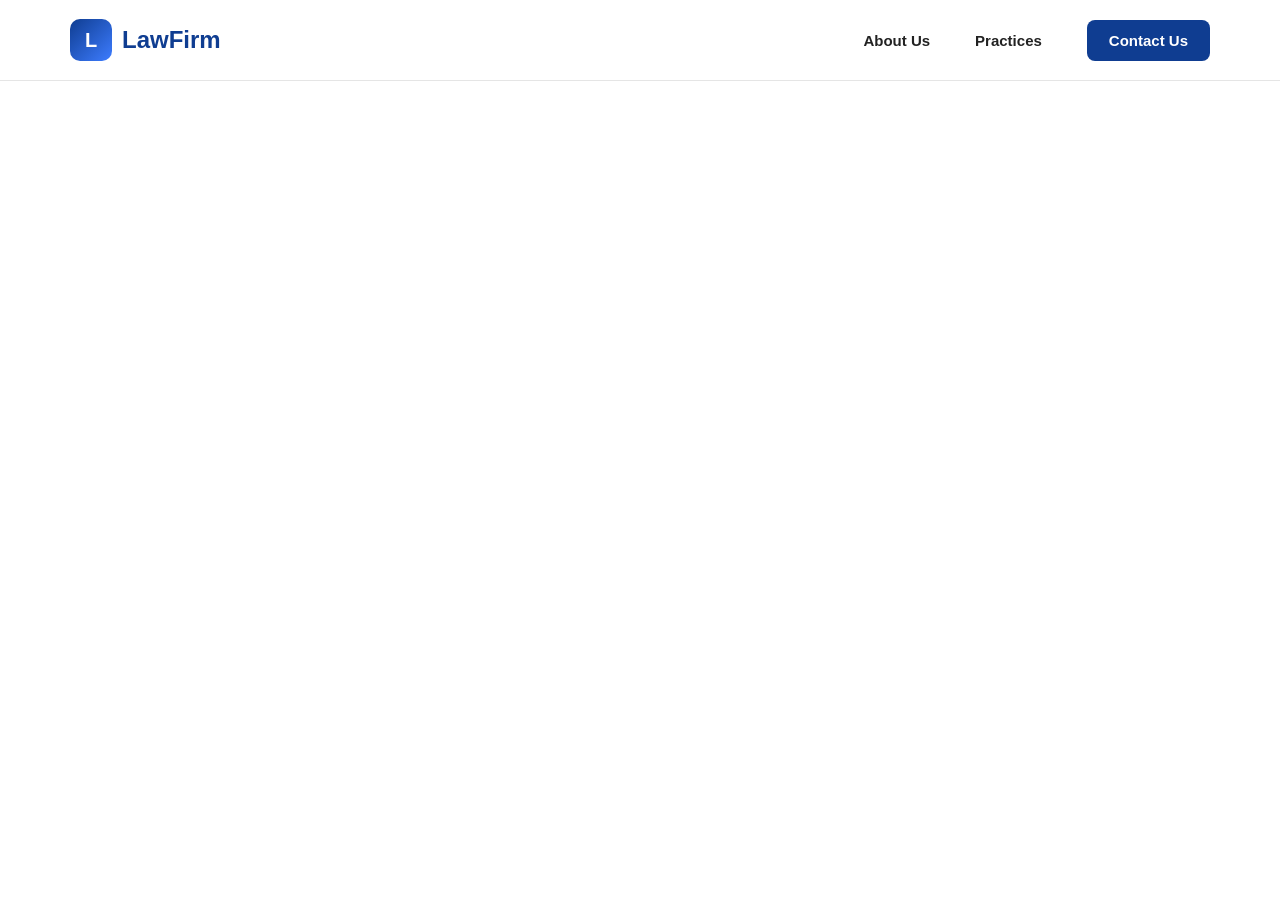
==== About Us.html @ e4247293 "Add files via upload add files" ====
<!DOCTYPE html>
<html lang="en">
<head>
    <meta charset="UTF-8">
    <title>About Us</title>
    <link rel="stylesheet" href="style.css">
</head>

<body>

    <header>
        <nav class="navbar">

            <a href="#" class="logo">
                <div class="logo-icon">L</div>
                <div class="logo-text">LawFirm</div>
            </a>

            <div class="nav-wrapper">
                <ul class="nav-links" id="navLinks">
                    <li>
                        <a href="#">About Us</a>
                        <div class="mega-menu">
                            <div class="mega-column">
                                <h3>Our Firm</h3>
                                <a href="#">Who We Are</a>
                                <a href="#">History</a>
                                <a href="#">Mission & Vision</a>
                            </div>
                            <div class="mega-column">
                                <h3>Leadership</h3>
                                <a href="#">Partners</a>
                                <a href="#">Attorneys</a>
                                <a href="#">Careers</a>
                            </div>
                            <div class="mega-column">
                                <h3>Resources</h3>
                                <a href="#">News</a>
                                <a href="#">Insights</a>
                                <a href="#">Events</a>
                            </div>
                        </div>
                    </li>

                    <li>
                        <a href="#">Practices</a>
                        <div class="mega-menu">
                            <div class="mega-column">
                                <h3>Corporate</h3>
                                <a href="#">Business Law</a>
                                <a href="#">Mergers</a>
                                <a href="#">Contracts</a>
                            </div>
                            <div class="mega-column">
                                <h3>Litigation</h3>
                                <a href="#">Civil Litigation</a>
                                <a href="#">Commercial Disputes</a>
                                <a href="#">Arbitration</a>
                            </div>
                            <div class="mega-column">
                                <h3>Specialized</h3>
                                <a href="#">Tax Law</a>
                                <a href="#">IP Law</a>
                                <a href="#">Data Privacy</a>
                            </div>
                        </div>
                    </li>

                    <li>
                        <a href="#" class="contact-btn">Contact Us</a>
                    </li>
                </ul>

                <span class="nav-indicator" id="navIndicator"></span>
            </div>

        </nav>
    </header>
    <section class="about">
    </section>
    <script src="script.js"></script>
</body>
</html>
---- style.css ----
* {
    margin: 0;
    padding: 0;
    box-sizing: border-box;
}

body {
    font-family: Arial, sans-serif;
}

header {
    background: #fff;
    border-bottom: 1px solid #e5e5e5;
    position: sticky;
    top: 0;
    z-index: 999;
}

.navbar {
    max-width: 1200px;
    height: 80px;
    margin: auto;
    padding: 0 30px;
    display: flex;
    align-items: center;
    justify-content: space-between;
}

.logo {
    display: flex;
    align-items: center;
    gap: 10px;
    text-decoration: none;
}

.logo-icon {
    width: 42px;
    height: 42px;
    border-radius: 10px;
    background: linear-gradient(135deg, #0f3d91, #3d7cff);
    color: white;
    display: grid;
    place-items: center;
    font-weight: bold;
    font-size: 20px;
}

.logo-text {
    font-size: 24px;
    font-weight: 700;
    color: #0f3d91;
}

.nav-wrapper {
    position: relative;
}

.nav-links {
    list-style: none;
    display: flex;
    align-items: center;
    gap: 45px;
}

    .nav-links > li {
        position: relative;
    }

        .nav-links > li > a {
            text-decoration: none;
            color: #222;
            font-weight: 600;
            font-size: 15px;
            padding: 30px 0;
            display: block;
            transition: color 0.3s ease;
        }

        .nav-links > li:hover > a {
            color: #0f3d91;
        }

/* Single moving underline */
.nav-indicator {
    position: absolute;
    bottom: 18px;
    left: 0;
    height: 3px;
    width: 0;
    background: #0f3d91;
    border-radius: 999px;
    opacity: 0;
    transition: left 0.35s cubic-bezier(.22,.61,.36,1), width 0.35s cubic-bezier(.22,.61,.36,1), opacity 0.2s ease;
}

/* Contact button */
.contact-btn {
    background: #0f3d91;
    color: #fff !important;
    padding: 12px 22px !important;
    border-radius: 8px;
}

    .contact-btn:hover {
        background: #2457c5;
    }

/* Mega menu */
.mega-menu {
    position: absolute;
    top: 100%;
    left: 50%;
    width: 850px;
    padding: 30px;
    background: #fff;
    border-radius: 12px;
    box-shadow: 0 10px 40px rgba(0,0,0,.12);
    display: grid;
    grid-template-columns: repeat(3, 1fr);
    gap: 30px;
    opacity: 0;
    visibility: hidden;
    transform: translateX(-50%) translateY(15px);
    transition: 0.3s ease;
}

.nav-links li:hover .mega-menu {
    opacity: 1;
    visibility: visible;
    transform: translateX(-50%) translateY(0);
}

.mega-column h3 {
    color: #0f3d91;
    margin-bottom: 15px;
    font-size: 16px;
}

.mega-column a {
    display: block;
    text-decoration: none;
    color: #555;
    padding: 8px 0;
    transition: 0.3s ease;
}

    .mega-column a:hover {
        color: #0f3d91;
        padding-left: 6px;
    }

@media (max-width: 768px) {
    .navbar {
        height: auto;
        flex-direction: column;
        align-items: flex-start;
        padding: 20px;
    }

    .nav-wrapper,
    .nav-links {
        width: 100%;
    }

    .nav-links {
        flex-direction: column;
        align-items: flex-start;
        gap: 0;
        margin-top: 20px;
    }

        .nav-links li,
        .nav-links li a {
            width: 100%;
        }

            .nav-links li a {
                padding: 15px 0;
            }

    .nav-indicator {
        display: none;
    }

    .mega-menu {
        position: static;
        width: 100%;
        display: none;
        box-shadow: none;
        padding: 15px 0;
        grid-template-columns: 1fr;
        transform: none;
        opacity: 1;
        visibility: visible;
    }

    .nav-links li:hover .mega-menu {
        display: grid;
        transform: none;
    }
}
.logo-showcase {
    min-height: 520px;
    padding: 70px 8%;
    background: radial-gradient(circle at top left, rgba(15, 61, 145, 0.16), transparent 34%), linear-gradient(135deg, #f8fbff, #ffffff);
    display: grid;
    grid-template-columns: 1fr 360px;
    gap: 60px;
    align-items: center;
    overflow: hidden;
}

.logo-content .eyebrow {
    color: #0f3d91;
    font-weight: 700;
    letter-spacing: 2px;
    text-transform: uppercase;
    font-size: 13px;
}

.logo-content h2 {
    margin: 14px 0;
    font-size: clamp(34px, 5vw, 58px);
    color: #111827;
    line-height: 1;
}

.logo-content p {
    max-width: 520px;
    color: #5f6b7a;
    font-size: 17px;
    line-height: 1.7;
}

.logo-carousel {
    height: 430px;
    overflow: hidden;
    position: relative;
    border-radius: 28px;
    background: rgba(255,255,255,0.65);
    box-shadow: 0 24px 70px rgba(15,61,145,0.14);
    backdrop-filter: blur(12px);
}

    .logo-carousel::before,
    .logo-carousel::after {
        content: "";
        position: absolute;
        left: 0;
        width: 100%;
        height: 90px;
        z-index: 2;
        pointer-events: none;
    }

    .logo-carousel::before {
        top: 0;
        background: linear-gradient(to bottom, #fff, transparent);
    }

    .logo-carousel::after {
        bottom: 0;
        background: linear-gradient(to top, #fff, transparent);
    }

.logo-track {
    display: flex;
    flex-direction: column;
    gap: 18px;
    padding: 22px;
    animation: scrollLogos 14s linear infinite;
}

.logo-carousel:hover .logo-track {
    animation-play-state: paused;
}

.logo-card {
    height: 95px;
    border-radius: 22px;
    background: linear-gradient(135deg, rgba(255,255,255,.95), rgba(245,248,255,.9));
    border: 1px solid rgba(15,61,145,.1);
    box-shadow: 0 12px 30px rgba(0,0,0,.06);
    display: grid;
    place-items: center;
    font-size: 25px;
    font-weight: 900;
    letter-spacing: 2px;
    color: #0f3d91;
    position: relative;
    overflow: hidden;
}

    .logo-card::before {
        content: "";
        position: absolute;
        inset: 0;
        background: linear-gradient( 120deg, transparent 20%, rgba(255,255,255,.9) 50%, transparent 80% );
        transform: translateX(-120%);
    }

    .logo-card:hover {
        transform: scale(1.04);
        box-shadow: 0 18px 45px rgba(15,61,145,.18);
    }

        .logo-card:hover::before {
            animation: shine .8s ease;
        }

@keyframes scrollLogos {
    from {
        transform: translateY(0);
    }

    to {
        transform: translateY(-50%);
    }
}

@keyframes shine {
    to {
        transform: translateX(120%);
    }
}

@media (max-width: 768px) {
    .logo-showcase {
        grid-template-columns: 1fr;
        padding: 50px 24px;
    }

    .logo-carousel {
        height: 360px;
    }
}
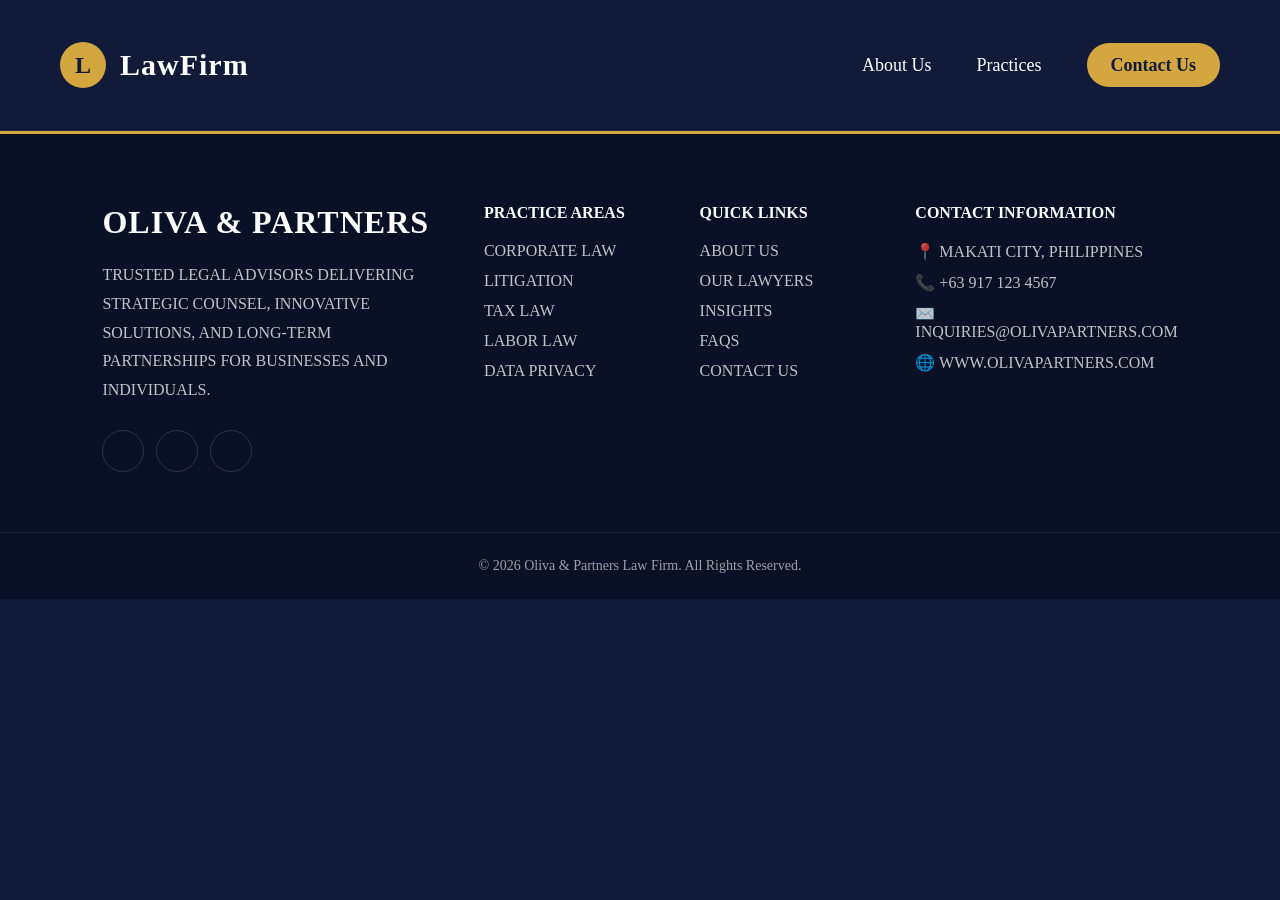
==== commit 86bd17d8: "Update About Us.html" ====
--- a/About Us.html
+++ b/About Us.html
@@ -78,6 +78,68 @@
     </header>
     <section class="about">
     </section>
+    <footer class="footer">
+        <div class="footer-container">
+
+            <div class="footer-column">
+                <h3 class="footer-logo">OLIVA & PARTNERS</h3>
+
+                <p>
+                    TRUSTED LEGAL ADVISORS DELIVERING STRATEGIC COUNSEL,
+                    INNOVATIVE SOLUTIONS, AND LONG-TERM PARTNERSHIPS FOR
+                    BUSINESSES AND INDIVIDUALS.
+                </p>
+
+                <div class="footer-social">
+                    <a href="#"><i class="fab fa-facebook-f"></i></a>
+                    <a href="#"><i class="fab fa-linkedin-in"></i></a>
+                    <a href="#"><i class="fab fa-instagram"></i></a>
+                </div>
+            </div>
+
+            <div class="footer-column">
+                <h4>PRACTICE AREAS</h4>
+
+                <ul>
+                    <li><a href="#">CORPORATE LAW</a></li>
+                    <li><a href="#">LITIGATION</a></li>
+                    <li><a href="#">TAX LAW</a></li>
+                    <li><a href="#">LABOR LAW</a></li>
+                    <li><a href="#">DATA PRIVACY</a></li>
+                </ul>
+            </div>
+
+            <div class="footer-column">
+                <h4>QUICK LINKS</h4>
+
+                <ul>
+                    <li><a href="#">ABOUT US</a></li>
+                    <li><a href="#">OUR LAWYERS</a></li>
+                    <li><a href="#">INSIGHTS</a></li>
+                    <li><a href="#">FAQS</a></li>
+                    <li><a href="#">CONTACT US</a></li>
+                </ul>
+            </div>
+
+            <div class="footer-column">
+                <h4>CONTACT INFORMATION</h4>
+
+                <ul class="contact-list">
+                    <li>📍 MAKATI CITY, PHILIPPINES</li>
+                    <li>📞 +63 917 123 4567</li>
+                    <li>✉️ INQUIRIES@OLIVAPARTNERS.COM</li>
+                    <li>🌐 WWW.OLIVAPARTNERS.COM</li>
+                </ul>
+            </div>
+
+        </div>
+
+        <div class="footer-bottom">
+            <p>
+                © 2026 Oliva & Partners Law Firm. All Rights Reserved.
+            </p>
+        </div>
+    </footer>
     <script src="script.js"></script>
 </body>
-</html>+</html>
--- a/style.css
+++ b/style.css
@@ -1,3 +1,13 @@
+:root {
+    --primary-bg: #111b39;
+    --secondary-bg: #1d2340;
+    --card-bg: #232845;
+    --gold: #d4a63f;
+    --white: #ffffff;
+    --text-light: rgba(255,255,255,.85);
+    --border: rgba(255,255,255,.20);
+}
+
 * {
     margin: 0;
     padding: 0;
@@ -5,22 +15,46 @@
 }
 
 body {
-    font-family: Arial, sans-serif;
-}
+    background: var(--primary-bg);
+    color: var(--white);
+    font-family: Perpetua, "Times New Roman", serif;
+    overflow-x: hidden;
+}
+
+h1,
+h2,
+h3,
+h4,
+h5,
+h6,
+p,
+a,
+span,
+li,
+summary,
+button,
+input,
+textarea {
+    font-family: Perpetua, "Times New Roman", serif;
+}
+
+/* ===========================
+   HEADER
+=========================== */
 
 header {
-    background: #fff;
-    border-bottom: 1px solid #e5e5e5;
+    background: var(--primary-bg);
+    border-bottom: 1px solid rgba(255,255,255,.08);
     position: sticky;
     top: 0;
     z-index: 999;
 }
 
 .navbar {
-    max-width: 1200px;
-    height: 80px;
+    max-width: 1400px;
+    height: 130px;
     margin: auto;
-    padding: 0 30px;
+    padding: 0 60px;
     display: flex;
     align-items: center;
     justify-content: space-between;
@@ -29,26 +63,27 @@
 .logo {
     display: flex;
     align-items: center;
-    gap: 10px;
+    gap: 14px;
     text-decoration: none;
 }
 
 .logo-icon {
-    width: 42px;
-    height: 42px;
-    border-radius: 10px;
-    background: linear-gradient(135deg, #0f3d91, #3d7cff);
-    color: white;
+    width: 46px;
+    height: 46px;
+    border-radius: 50%;
+    background: var(--gold);
+    color: var(--primary-bg);
     display: grid;
     place-items: center;
+    font-size: 24px;
     font-weight: bold;
-    font-size: 20px;
 }
 
 .logo-text {
-    font-size: 24px;
-    font-weight: 700;
-    color: #0f3d91;
+    font-size: 30px;
+    color: var(--white);
+    font-weight: 600;
+    letter-spacing: 1px;
 }
 
 .nav-wrapper {
@@ -68,60 +103,57 @@
 
         .nav-links > li > a {
             text-decoration: none;
-            color: #222;
-            font-weight: 600;
-            font-size: 15px;
-            padding: 30px 0;
-            display: block;
-            transition: color 0.3s ease;
+            color: var(--white);
+            font-size: 18px;
+            transition: .3s ease;
         }
 
         .nav-links > li:hover > a {
-            color: #0f3d91;
-        }
-
-/* Single moving underline */
+            color: var(--gold);
+        }
+
 .nav-indicator {
     position: absolute;
-    bottom: 18px;
-    left: 0;
-    height: 3px;
+    bottom: -10px;
+    height: 2px;
     width: 0;
-    background: #0f3d91;
-    border-radius: 999px;
-    opacity: 0;
-    transition: left 0.35s cubic-bezier(.22,.61,.36,1), width 0.35s cubic-bezier(.22,.61,.36,1), opacity 0.2s ease;
-}
-
-/* Contact button */
+    background: var(--gold);
+    transition: all .3s ease;
+}
+
 .contact-btn {
-    background: #0f3d91;
-    color: #fff !important;
-    padding: 12px 22px !important;
-    border-radius: 8px;
+    background: var(--gold);
+    color: var(--primary-bg) !important;
+    padding: 12px 24px !important;
+    border-radius: 50px;
+    font-weight: bold;
 }
 
     .contact-btn:hover {
-        background: #2457c5;
-    }
-
-/* Mega menu */
+        background: #fff;
+    }
+
+/* ===========================
+   MEGA MENU
+=========================== */
+
 .mega-menu {
     position: absolute;
     top: 100%;
     left: 50%;
-    width: 850px;
-    padding: 30px;
-    background: #fff;
-    border-radius: 12px;
-    box-shadow: 0 10px 40px rgba(0,0,0,.12);
+    width: 900px;
+    padding: 35px;
+    background: var(--secondary-bg);
+    border: 1px solid var(--border);
+    border-radius: 14px;
+    box-shadow: 0 20px 50px rgba(0,0,0,.35);
     display: grid;
-    grid-template-columns: repeat(3, 1fr);
+    grid-template-columns: repeat(3,1fr);
     gap: 30px;
     opacity: 0;
     visibility: hidden;
     transform: translateX(-50%) translateY(15px);
-    transition: 0.3s ease;
+    transition: .3s ease;
 }
 
 .nav-links li:hover .mega-menu {
@@ -131,206 +163,612 @@
 }
 
 .mega-column h3 {
-    color: #0f3d91;
+    color: var(--gold);
     margin-bottom: 15px;
-    font-size: 16px;
+    font-size: 22px;
 }
 
 .mega-column a {
     display: block;
+    color: var(--white);
     text-decoration: none;
-    color: #555;
     padding: 8px 0;
-    transition: 0.3s ease;
+    transition: .3s;
 }
 
     .mega-column a:hover {
-        color: #0f3d91;
-        padding-left: 6px;
-    }
+        color: var(--gold);
+        padding-left: 8px;
+    }
+
+/* ===========================
+   HERO TAGLINE
+=========================== */
+
+.tagline-section {
+    background: var(--primary-bg);
+    min-height: 500px;
+    display: flex;
+    align-items: center;
+    padding: 80px;
+}
+
+.tagline-content h1 {
+    color: white;
+    font-size: 72px;
+    line-height: 1.35;
+    font-weight: 700;
+}
+
+.tagline-content p {
+    margin-top: 30px;
+    color: var(--gold);
+    font-size: 26px;
+    line-height: 1.8;
+    font-weight: 600;
+}
+
+/* ===========================
+   LOGO SHOWCASE
+=========================== */
+
+.logo-showcase {
+    background: var(--primary-bg);
+    min-height: 650px;
+    padding: 100px 8%;
+    display: grid;
+    grid-template-columns: 1fr 380px;
+    gap: 80px;
+    align-items: center;
+}
+
+.logo-content .eyebrow {
+    color: var(--gold);
+    text-transform: uppercase;
+    letter-spacing: 3px;
+    font-size: 16px;
+}
+
+.logo-content h2 {
+    color: var(--white);
+    font-size: 58px;
+    margin: 15px 0;
+}
+
+.logo-content p {
+    color: var(--text-light);
+    max-width: 650px;
+    line-height: 1.8;
+    font-size: 20px;
+}
+
+.logo-carousel {
+    position: relative;
+    overflow: hidden;
+}
+
+.logo-track {
+    display: flex;
+    flex-direction: column;
+    gap: 20px;
+    padding: 20px;
+    animation: verticalLogoScroll 14s linear infinite;
+}
+
+
+.logo-card {
+    background: var(--card-bg);
+    color: var(--white);
+    border: 1px solid rgba(255,255,255,.08);
+    height: 100px;
+    border-radius: 16px;
+    display: grid;
+    place-items: center;
+    font-size: 24px;
+    font-weight: 700;
+    transition: .3s ease;
+}
+
+.logo-carousel:hover .logo-track {
+    animation-play-state: paused;
+}
+
+@keyframes verticalLogoScroll {
+    0% {
+        transform: translateY(0);
+    }
+
+    100% {
+        transform: translateY(-50%);
+    }
+}
+/* ===========================
+   FAQ
+=========================== */
+
+.faq-section {
+    background: var(--primary-bg);
+    padding: 90px 20px;
+    color: #fff;
+}
+
+    .faq-section h2 {
+        text-align: center;
+        font-size: 52px;
+        margin-bottom: 50px;
+    }
+
+.faq-container {
+    max-width: 1000px;
+    margin: auto;
+}
+
+.faq-item {
+    background: var(--card-bg);
+    border: 1px solid var(--border);
+    border-radius: 10px;
+    margin-bottom: 15px;
+    overflow: hidden;
+}
+
+    .faq-item summary {
+        list-style: none;
+        cursor: pointer;
+        padding: 25px;
+        font-size: 22px;
+        color: white;
+        position: relative;
+    }
+
+        .faq-item summary::-webkit-details-marker {
+            display: none;
+        }
+
+        .faq-item summary::after {
+            content: "▾";
+            position: absolute;
+            right: 25px;
+        }
+
+    .faq-item[open] summary::after {
+        content: "▴";
+    }
+
+    .faq-item p {
+        background: var(--secondary-bg);
+        color: var(--text-light);
+        padding: 25px;
+        line-height: 1.9;
+        font-size: 18px;
+    }
+
+/* ===========================
+   MOBILE
+=========================== */
 
 @media (max-width: 768px) {
+
     .navbar {
+        flex-direction: column;
         height: auto;
-        flex-direction: column;
-        align-items: flex-start;
-        padding: 20px;
-    }
-
-    .nav-wrapper,
-    .nav-links {
-        width: 100%;
+        padding: 25px;
     }
 
     .nav-links {
         flex-direction: column;
-        align-items: flex-start;
+        width: 100%;
         gap: 0;
         margin-top: 20px;
-    }
-
-        .nav-links li,
-        .nav-links li a {
-            width: 100%;
-        }
-
-            .nav-links li a {
-                padding: 15px 0;
-            }
-
-    .nav-indicator {
-        display: none;
     }
 
     .mega-menu {
         position: static;
         width: 100%;
-        display: none;
-        box-shadow: none;
-        padding: 15px 0;
         grid-template-columns: 1fr;
-        transform: none;
         opacity: 1;
         visibility: visible;
+        display: none;
+        transform: none;
     }
 
     .nav-links li:hover .mega-menu {
         display: grid;
-        transform: none;
-    }
-}
-.logo-showcase {
-    min-height: 520px;
-    padding: 70px 8%;
-    background: radial-gradient(circle at top left, rgba(15, 61, 145, 0.16), transparent 34%), linear-gradient(135deg, #f8fbff, #ffffff);
+    }
+
+    /* HERO TAGLINE ANIMATION */
+    .tagline-content h1 {
+        animation: fadeSlideUp 1s ease forwards;
+        opacity: 0;
+    }
+
+    .tagline-content p {
+        animation: fadeSlideUp 1s ease forwards;
+        animation-delay: .35s;
+        opacity: 0;
+    }
+
+    @keyframes fadeSlideUp {
+        from {
+            opacity: 0;
+            transform: translateY(35px);
+        }
+
+        to {
+            opacity: 1;
+            transform: translateY(0);
+        }
+    }
+    .logo-showcase {
+        grid-template-columns: 1fr;
+    }
+
+    .logo-content h2 {
+        font-size: 40px;
+    }
+
+    .faq-section h2 {
+        font-size: 36px;
+    }
+
+    .faq-item summary {
+        font-size: 18px;
+    }
+
+    .faq-item p {
+        font-size: 16px;
+    }
+}
+
+.lawyers-section {
+    background: #111b39;
+    padding: 120px 8%;
+}
+
+.section-header {
+    text-align: center;
+    margin-bottom: 70px;
+}
+
+    .section-header span {
+        color: #d4a63f;
+        letter-spacing: 3px;
+        font-size: 14px;
+    }
+
+    .section-header h2 {
+        color: white;
+        font-size: 58px;
+        margin: 15px 0;
+        font-family: Perpetua, serif;
+    }
+
+    .section-header p {
+        color: rgba(255,255,255,.8);
+        max-width: 700px;
+        margin: auto;
+        line-height: 1.8;
+    }
+
+.lawyers-section {
+    background: #111b39;
+    padding: 120px 8%;
+}
+
+.section-header {
+    text-align: center;
+    margin-bottom: 70px;
+}
+
+    .section-header span {
+        color: #d4a63f;
+        letter-spacing: 3px;
+        font-size: 14px;
+    }
+
+    .section-header h2 {
+        color: white;
+        font-size: 58px;
+        margin: 15px 0;
+        font-family: Perpetua, serif;
+    }
+
+    .section-header p {
+        color: rgba(255,255,255,.8);
+        max-width: 700px;
+        margin: auto;
+        line-height: 1.8;
+    }
+
+.lawyers-grid {
     display: grid;
-    grid-template-columns: 1fr 360px;
-    gap: 60px;
-    align-items: center;
+    grid-template-columns: repeat(3,1fr);
+    gap: 35px;
+}
+
+/*.lawyer-card {
+    background: #1b2347;
+    border-radius: 18px;
     overflow: hidden;
-}
-
-.logo-content .eyebrow {
-    color: #0f3d91;
-    font-weight: 700;
-    letter-spacing: 2px;
-    text-transform: uppercase;
-    font-size: 13px;
-}
-
-.logo-content h2 {
-    margin: 14px 0;
-    font-size: clamp(34px, 5vw, 58px);
-    color: #111827;
-    line-height: 1;
-}
-
-.logo-content p {
-    max-width: 520px;
-    color: #5f6b7a;
-    font-size: 17px;
-    line-height: 1.7;
-}
-
-.logo-carousel {
-    height: 430px;
+    border: 1px solid rgba(255,255,255,.08);
+    transition: .4s ease;
+    opacity: 1;
+    transform: none;
+}*/
+.lawyer-card {
+    background: #1b2347;
+    border-radius: 18px;
     overflow: hidden;
-    position: relative;
-    border-radius: 28px;
-    background: rgba(255,255,255,0.65);
-    box-shadow: 0 24px 70px rgba(15,61,145,0.14);
-    backdrop-filter: blur(12px);
-}
-
-    .logo-carousel::before,
-    .logo-carousel::after {
-        content: "";
-        position: absolute;
-        left: 0;
-        width: 100%;
-        height: 90px;
-        z-index: 2;
-        pointer-events: none;
-    }
-
-    .logo-carousel::before {
-        top: 0;
-        background: linear-gradient(to bottom, #fff, transparent);
-    }
-
-    .logo-carousel::after {
-        bottom: 0;
-        background: linear-gradient(to top, #fff, transparent);
-    }
-
-.logo-track {
-    display: flex;
-    flex-direction: column;
-    gap: 18px;
-    padding: 22px;
-    animation: scrollLogos 14s linear infinite;
-}
-
-.logo-carousel:hover .logo-track {
-    animation-play-state: paused;
-}
-
-.logo-card {
-    height: 95px;
-    border-radius: 22px;
-    background: linear-gradient(135deg, rgba(255,255,255,.95), rgba(245,248,255,.9));
-    border: 1px solid rgba(15,61,145,.1);
-    box-shadow: 0 12px 30px rgba(0,0,0,.06);
-    display: grid;
-    place-items: center;
-    font-size: 25px;
-    font-weight: 900;
-    letter-spacing: 2px;
-    color: #0f3d91;
+    border: 1px solid rgba(255,255,255,.08);
+    transition: .4s ease;
+}
+
+/* Animation only runs when JS adds .animate-lawyers to body */
+body.animate-lawyers .lawyer-card.reveal {
+    opacity: 0;
+    transform: translateY(50px);
+}
+
+    body.animate-lawyers .lawyer-card.reveal.active {
+        opacity: 1;
+        transform: translateY(0);
+    }
+
+    .lawyer-card.active {
+        opacity: 1;
+        transform: translateY(0);
+    }
+
+    .lawyer-card:hover {
+        transform: translateY(-10px);
+        box-shadow: 0 25px 60px rgba(0,0,0,.35);
+    }
+
+.lawyer-image {
     position: relative;
     overflow: hidden;
-}
-
-    .logo-card::before {
-        content: "";
-        position: absolute;
-        inset: 0;
-        background: linear-gradient( 120deg, transparent 20%, rgba(255,255,255,.9) 50%, transparent 80% );
-        transform: translateX(-120%);
-    }
-
-    .logo-card:hover {
-        transform: scale(1.04);
-        box-shadow: 0 18px 45px rgba(15,61,145,.18);
-    }
-
-        .logo-card:hover::before {
-            animation: shine .8s ease;
-        }
-
-@keyframes scrollLogos {
-    from {
+    height: 480px;
+}
+
+    .lawyer-image img {
+        width: 100%;
+        height: 100%;
+        object-fit: cover;
+        transition: .6s ease;
+    }
+
+.lawyer-card:hover img {
+    transform: scale(1.08);
+}
+
+.lawyer-overlay {
+    position: absolute;
+    inset: 0;
+    background: rgba(17,27,57,.85);
+    display: flex;
+    justify-content: center;
+    align-items: center;
+    opacity: 0;
+    transition: .4s ease;
+}
+
+.lawyer-card:hover .lawyer-overlay {
+    opacity: 1;
+}
+
+.lawyer-overlay a {
+    color: white;
+    text-decoration: none;
+    border: 1px solid #d4a63f;
+    padding: 12px 24px;
+    border-radius: 50px;
+    transition: .3s;
+}
+
+    .lawyer-overlay a:hover {
+        background: #d4a63f;
+        color: #111b39;
+    }
+
+.lawyer-content {
+    padding: 25px;
+}
+
+    .lawyer-content h3 {
+        color: white;
+        font-size: 26px;
+        margin-bottom: 10px;
+        font-family: Perpetua, serif;
+    }
+
+    .lawyer-content span {
+        color: #d4a63f;
+        font-size: 16px;
+    }
+
+    .lawyer-content::before {
+        content: '';
+        display: block;
+        width: 0;
+        height: 2px;
+        background: #d4a63f;
+        margin-bottom: 15px;
+        transition: .4s ease;
+    }
+
+.lawyer-card:hover .lawyer-content::before {
+    width: 100%;
+}
+@media (max-width: 768px) {
+    .lawyers-section {
+        padding: 70px 22px;
+    }
+
+    .lawyers-grid {
+        grid-template-columns: 1fr;
+        gap: 28px;
+    }
+
+    .lawyer-image {
+        height: 360px;
+    }
+
+    .lawyer-content {
+        padding: 22px;
+        text-align: center;
+    }
+
+        .lawyer-content h3 {
+            font-size: 24px;
+        }
+
+        .lawyer-content span {
+            font-size: 16px;
+        }
+
+    body.animate-lawyers .lawyer-card.from-left,
+    body.animate-lawyers .lawyer-card.from-right {
+        transform: translateY(45px);
+    }
+
+    body.animate-lawyers .lawyer-card.active {
+        opacity: 1;
         transform: translateY(0);
     }
-
-    to {
-        transform: translateY(-50%);
-    }
-}
-
-@keyframes shine {
-    to {
-        transform: translateX(120%);
-    }
-}
-
+}
+
+@media (max-width: 480px) {
+    .lawyer-image {
+        height: 300px;
+    }
+
+    .lawyer-content h3 {
+        font-size: 21px;
+    }
+}
+.footer {
+    background: #0a1026;
+    border-top: 3px solid #d4a63f;
+    padding-top: 70px;
+}
+
+.footer-container {
+    max-width: 1400px;
+    margin: auto;
+    padding: 0 8%;
+    display: grid;
+    grid-template-columns: 2fr 1fr 1fr 1.5fr;
+    gap: 50px;
+}
+
+.footer-column h3,
+.footer-column h4 {
+    color: #ffffff;
+    font-family: Perpetua, serif;
+    margin-bottom: 20px;
+}
+
+.footer-logo {
+    font-size: 32px;
+    letter-spacing: 1px;
+}
+
+.footer-column p {
+    color: rgba(255,255,255,.75);
+    line-height: 1.8;
+}
+
+.footer-column ul {
+    list-style: none;
+    padding: 0;
+}
+
+    .footer-column ul li {
+        margin-bottom: 12px;
+    }
+
+        .footer-column ul li a {
+            text-decoration: none;
+            color: rgba(255,255,255,.75);
+            transition: .3s ease;
+        }
+
+            .footer-column ul li a:hover {
+                color: #d4a63f;
+                padding-left: 6px;
+            }
+
+.contact-list li {
+    color: rgba(255,255,255,.75);
+}
+
+.footer-social {
+    margin-top: 25px;
+    display: flex;
+    gap: 12px;
+}
+
+    .footer-social a {
+        width: 42px;
+        height: 42px;
+        border: 1px solid rgba(255,255,255,.15);
+        border-radius: 50%;
+        display: flex;
+        align-items: center;
+        justify-content: center;
+        color: white;
+        text-decoration: none;
+        transition: .3s ease;
+    }
+
+        .footer-social a:hover {
+            background: #d4a63f;
+            color: #111b39;
+            transform: translateY(-3px);
+        }
+
+.footer-bottom {
+    margin-top: 60px;
+    padding: 25px 0;
+    border-top: 1px solid rgba(255,255,255,.08);
+    text-align: center;
+}
+
+    .footer-bottom p {
+        color: rgba(255,255,255,.6);
+        font-size: 14px;
+    }
+.logo {
+    display: flex;
+    align-items: center;
+    text-decoration: none;
+}
+
+.main-logo {
+    height: 100px;
+    width: auto;
+    object-fit: contain;
+    transition: all .3s ease;
+}
+
+    .main-logo:hover {
+        transform: scale(1.03);
+    }
 @media (max-width: 768px) {
-    .logo-showcase {
-        grid-template-columns: 1fr;
-        padding: 50px 24px;
-    }
-
-    .logo-carousel {
-        height: 360px;
-    }
-}+    .main-logo {
+        height: 55px;
+    }
+
+    .navbar {
+        height: auto;
+        padding: 20px;
+    }
+}
+.mega-menu-about {
+    display: block !important;
+    width: 1000px;
+}
+
+.mega-about-card {
+    width: 100%;
+    max-width: 100%;
+}
